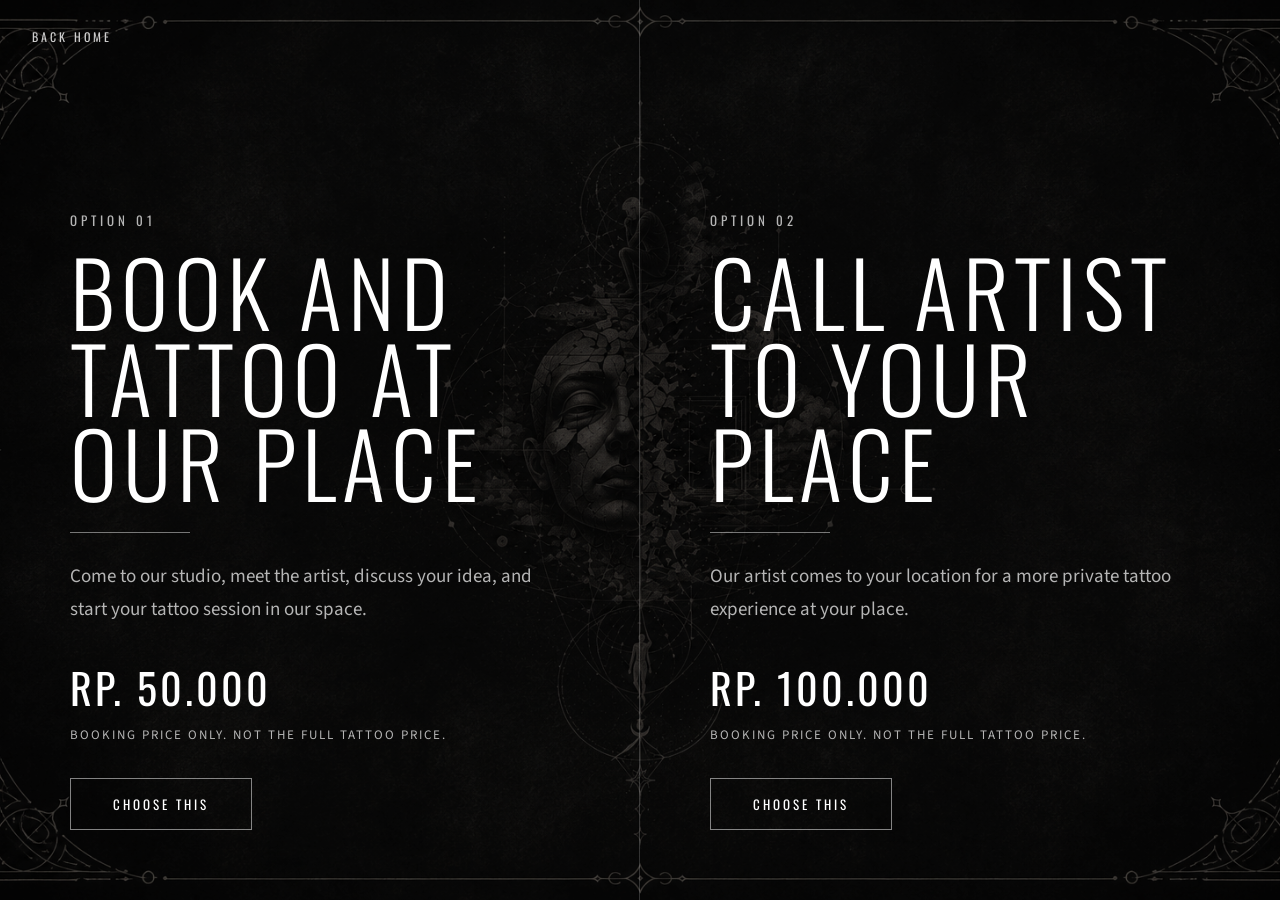
==== appointment.html @ 4b0c728b "First commit" ====
<!DOCTYPE html>
<html lang="en">

<head>
    <meta charset="UTF-8">
    <meta name="viewport" content="width=device-width, initial-scale=1.0">
    <title>Appointment | Surabaya Ink Well</title>
    <link rel="icon" type="image/png" href="logo/logo.png">
    <link rel="preconnect" href="https://fonts.googleapis.com">
    <link rel="preconnect" href="https://fonts.gstatic.com" crossorigin>
    <link
        href="https://fonts.googleapis.com/css2?family=Oswald:wght@300;400;500;600&family=Source+Sans+3:wght@300;400;600&display=swap"
        rel="stylesheet">

    <style>
        :root {
            --white: #fff;
            --white-70: rgba(255, 255, 255, 0.7);
            --white-45: rgba(255, 255, 255, 0.45);
            --font-heading: 'Oswald', sans-serif;
            --font-body: 'Source Sans 3', sans-serif;
        }

        * {
            margin: 0;
            padding: 0;
            box-sizing: border-box;
        }

        body {
            min-height: 100vh;
            font-family: var(--font-body);
            color: var(--white);
            background: #080808 url("images/app-page-bg.png") center / cover fixed no-repeat;
        }

        .appointment-page {
            min-height: 100vh;
            display: grid;
            grid-template-columns: 1fr 1fr;
            position: relative;
        }

        .appointment-page::before {
            content: "";
            position: fixed;
            inset: 0;
            background: rgba(0, 0, 0, 0.35);
            pointer-events: none;
        }

        .appointment-choice {
            position: relative;
            z-index: 1;
            min-height: 100vh;
            padding: 70px;
            display: flex;
            align-items: flex-end;
            transition: background 0.35s ease;
        }

        .appointment-choice:hover {
            background: rgba(0, 0, 0, 0.35);
        }

        .appointment-choice.left {
            border-right: 1px solid rgba(255, 255, 255, 0.18);
        }

        .choice-content {
            max-width: 520px;
        }

        .choice-label {
            font-family: var(--font-heading);
            font-size: 13px;
            letter-spacing: 4px;
            color: var(--white-70);
            margin-bottom: 18px;
        }

        .choice-title {
            font-family: var(--font-heading);
            font-size: clamp(46px, 7vw, 92px);
            font-weight: 300;
            letter-spacing: 6px;
            line-height: 0.95;
            margin-bottom: 24px;

            min-height: 260px;
            display: flex;
            align-items: flex-start;
        }

        .choice-line {
            width: 120px;
            height: 1px;
            background: var(--white-45);
            margin-bottom: 28px;
        }

        .choice-text {
            font-size: 19px;
            line-height: 1.7;
            color: var(--white-70);
            margin-bottom: 30px;
        }

        .choice-price {
            font-family: var(--font-heading);
            font-size: 42px;
            letter-spacing: 3px;
            margin-bottom: 8px;
        }

        .choice-note {
            font-size: 13px;
            letter-spacing: 2px;
            color: var(--white-70);
            text-transform: uppercase;
            margin-bottom: 34px;
        }

        .choice-btn {
            display: inline-block;
            padding: 15px 42px;
            border: 1px solid rgba(255, 255, 255, 0.5);
            color: var(--white);
            text-decoration: none;
            font-family: var(--font-heading);
            font-size: 13px;
            letter-spacing: 3px;
            transition: all 0.3s ease;
        }

        .choice-btn:hover {
            background: var(--white);
            color: #111;
            border-color: var(--white);
        }

        .back-home {
            position: fixed;
            top: 28px;
            left: 32px;
            z-index: 5;
            color: var(--white);
            text-decoration: none;
            font-family: var(--font-heading);
            font-size: 12px;
            letter-spacing: 3px;
            opacity: 0.8;
        }

        .back-home:hover {
            opacity: 1;
        }

        @media (max-width: 820px) {
            body {
                background-attachment: scroll;
            }

            .appointment-page {
                grid-template-columns: 1fr;
            }

            .appointment-choice {
                min-height: 50vh;
                padding: 90px 28px 45px;
            }

            .appointment-choice.left {
                border-right: none;
                border-bottom: 1px solid rgba(255, 255, 255, 0.18);
            }

            .choice-title {
                letter-spacing: 4px;
                min-height: auto;
            }

            .choice-text {
                font-size: 17px;
            }
        }
    </style>
</head>

<body>
    <a href="index.html" class="back-home">BACK HOME</a>

    <main class="appointment-page">
        <section class="appointment-choice left">
            <div class="choice-content">
                <p class="choice-label">OPTION 01</p>
                <h1 class="choice-title">BOOK AND TATTOO AT OUR PLACE</h1>
                <div class="choice-line"></div>
                <p class="choice-text">
                    Come to our studio, meet the artist, discuss your idea, and start your tattoo session in our space.
                </p>
                <p class="choice-price">RP. 50.000</p>
                <p class="choice-note">Booking price only. Not the full tattoo price.</p>
                <a href="payment.html?service=studio&price=50000" class="choice-btn">CHOOSE THIS</a>
            </div>
        </section>

        <section class="appointment-choice right">
            <div class="choice-content">
                <p class="choice-label">OPTION 02</p>
                <h1 class="choice-title">CALL ARTIST TO YOUR PLACE</h1>
                <div class="choice-line"></div>
                <p class="choice-text">
                    Our artist comes to your location for a more private tattoo experience at your place.
                </p>
                <p class="choice-price">RP. 100.000</p>
                <p class="choice-note">Booking price only. Not the full tattoo price.</p>
                <a href="payment.html?service=home&price=100000" class="choice-btn">CHOOSE THIS</a>
            </div>
        </section>
    </main>
</body>

</html>
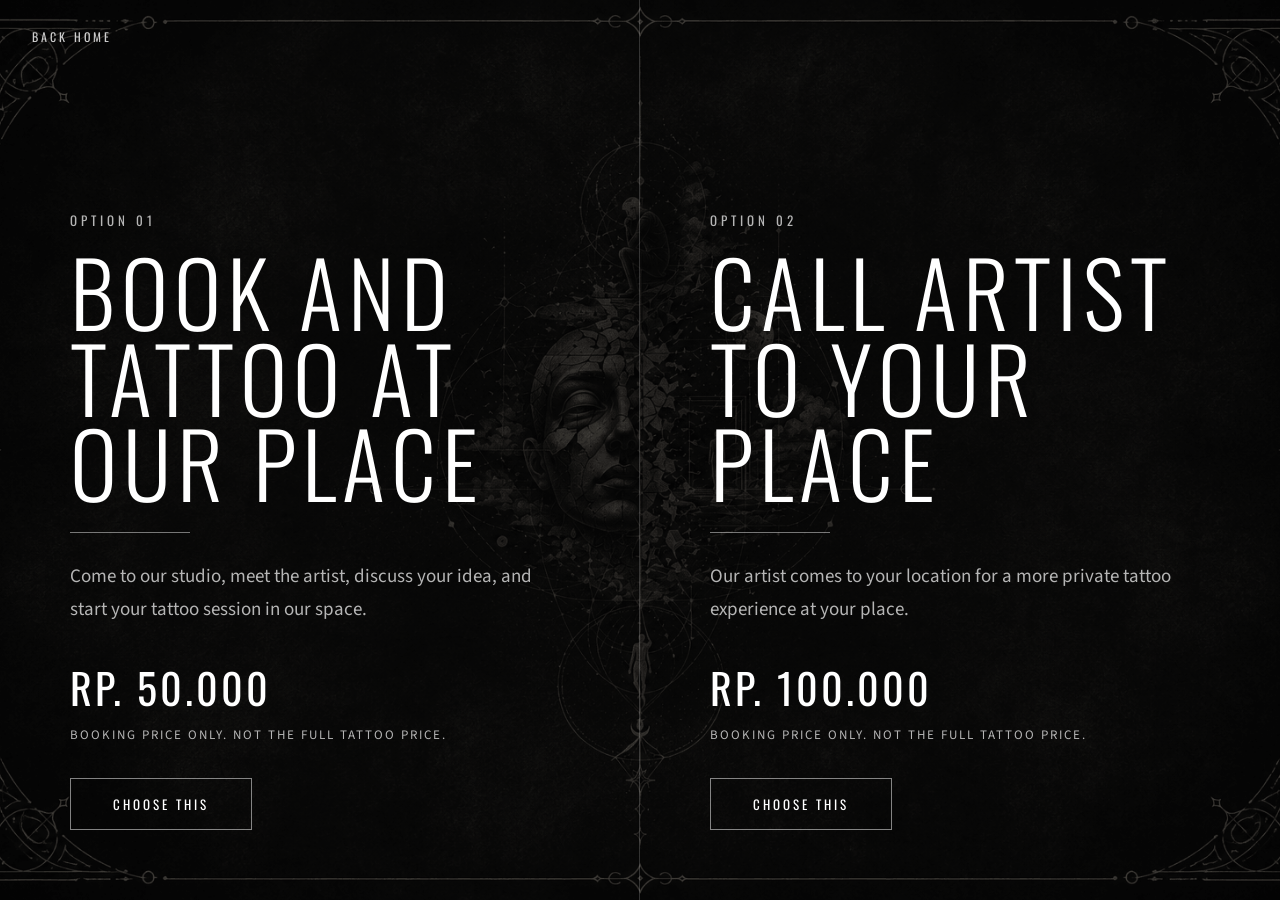
==== commit 03874e61: "Optimize site performance and SEO" ====
--- a/appointment.html
+++ b/appointment.html
@@ -4,7 +4,31 @@
 <head>
     <meta charset="UTF-8">
     <meta name="viewport" content="width=device-width, initial-scale=1.0">
-    <title>Appointment | Surabaya Ink Well</title>
+    <title>Book a Tattoo Appointment in Surabaya | Surabaya Ink Well</title>
+    <meta name="description" content="Book your tattoo appointment with Surabaya Ink Well. Choose an in-studio tattoo session or call an artist to your place in Surabaya.">
+    <meta name="robots" content="index, follow, max-image-preview:large">
+    <meta name="author" content="Surabaya Ink Well">
+    <meta name="theme-color" content="#080808">
+    <link rel="canonical" href="https://surabayaink.web.id/appointment.html">
+    <meta property="og:site_name" content="Surabaya Ink Well">
+    <meta property="og:type" content="website">
+    <meta property="og:title" content="Book a Tattoo Appointment in Surabaya | Surabaya Ink Well">
+    <meta property="og:description" content="Choose an in-studio tattoo session or call an artist to your place in Surabaya.">
+    <meta property="og:url" content="https://surabayaink.web.id/appointment.html">
+    <meta property="og:image" content="https://surabayaink.web.id/images/bg01.jpeg">
+    <meta property="og:image:alt" content="Surabaya Ink Well tattoo appointment booking">
+    <meta property="og:locale" content="en_US">
+    <meta name="twitter:card" content="summary_large_image">
+    <meta name="twitter:title" content="Book a Tattoo Appointment in Surabaya | Surabaya Ink Well">
+    <meta name="twitter:description" content="Choose an in-studio tattoo session or call an artist to your place in Surabaya.">
+    <meta name="twitter:image" content="https://surabayaink.web.id/images/bg01.jpeg">
+    <meta name="geo.region" content="ID-JI">
+    <meta name="geo.placename" content="Surabaya">
+    <meta name="geo.position" content="-7.2427628;112.7636392">
+    <meta name="ICBM" content="-7.2427628, 112.7636392">
+    <script type="application/ld+json">
+    {"@context":"https://schema.org","@type":"WebPage","@id":"https://surabayaink.web.id/appointment.html#webpage","url":"https://surabayaink.web.id/appointment.html","name":"Book a Tattoo Appointment in Surabaya | Surabaya Ink Well","description":"Choose an in-studio tattoo appointment or call a tattoo artist to your place in Surabaya.","isPartOf":{"@id":"https://surabayaink.web.id/#website"},"about":{"@id":"https://surabayaink.web.id/#tattoo-studio"}}
+    </script>
     <link rel="icon" type="image/png" href="logo/logo.png">
     <link rel="preconnect" href="https://fonts.googleapis.com">
     <link rel="preconnect" href="https://fonts.gstatic.com" crossorigin>
@@ -188,7 +212,7 @@
 </head>
 
 <body>
-    <a href="index.html" class="back-home">BACK HOME</a>
+    <a href="/" class="back-home">BACK HOME</a>
 
     <main class="appointment-page">
         <section class="appointment-choice left">
@@ -221,4 +245,4 @@
     </main>
 </body>
 
-</html>+</html>
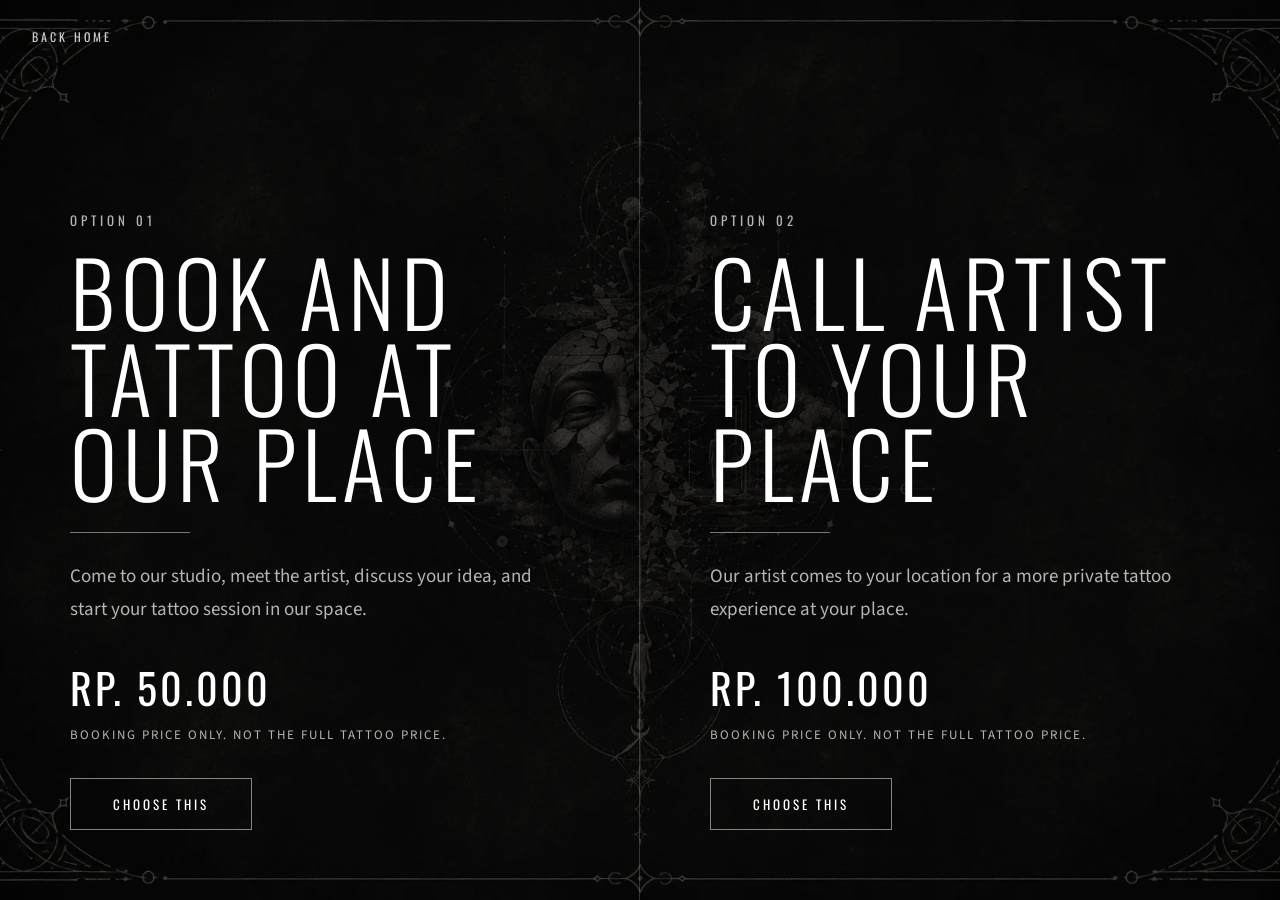
==== commit b9b22b8c: "compressed website" ====
--- a/appointment.html
+++ b/appointment.html
@@ -55,7 +55,7 @@
             min-height: 100vh;
             font-family: var(--font-body);
             color: var(--white);
-            background: #080808 url("images/app-page-bg.png") center / cover fixed no-repeat;
+            background: #080808 url("images/app-page-bg.webp") center / cover fixed no-repeat;
         }
 
         .appointment-page {
@@ -180,6 +180,12 @@
             opacity: 1;
         }
 
+        html,
+        body {
+            overflow-x: hidden;
+            width: 100%;
+        }
+
         @media (max-width: 820px) {
             body {
                 background-attachment: scroll;
@@ -190,8 +196,8 @@
             }
 
             .appointment-choice {
-                min-height: 50vh;
-                padding: 90px 28px 45px;
+                min-height: auto;
+                padding: 80px 24px 45px;
             }
 
             .appointment-choice.left {
@@ -200,12 +206,21 @@
             }
 
             .choice-title {
-                letter-spacing: 4px;
+                font-size: clamp(30px, 7vw, 54px);
+                letter-spacing: 3px;
                 min-height: auto;
+                word-break: break-word;
             }
 
             .choice-text {
-                font-size: 17px;
+                font-size: 16px;
+            }
+
+            .choice-btn {
+                display: block;
+                text-align: center;
+                width: 100%;
+                max-width: 320px;
             }
         }
     </style>
